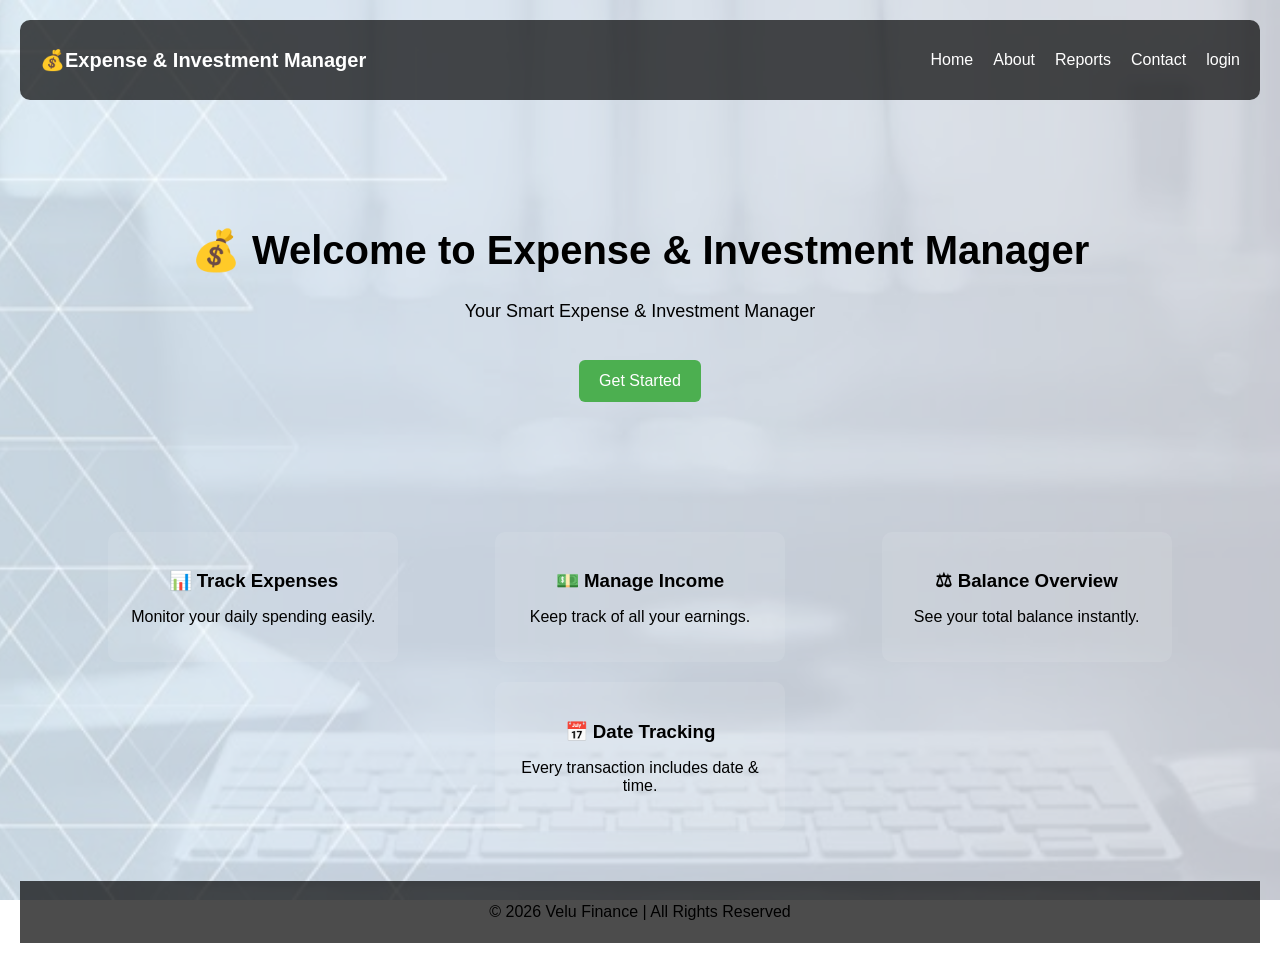
==== index.html @ b0ef874b "Update index.html" ====
<!DOCTYPE html>
<html lang="en">
<head>
    <meta charset="UTF-8">
    <meta name="viewport" content="width=device-width, initial-scale=1.0">
    <title>Expense & Investment Manager - Home</title>

    <style>
        body {
    font-family: 'Poppins', Arial, sans-serif;
    margin: 0;
    padding: 20px;
    background: url('image/background.jpg') no-repeat center center fixed;
    background-size: cover;
    position: relative;
}

body::before {
    content: "";
    position: fixed;
    top: 0; left: 0;
    width: 100%; height: 100%;
    background: rgba(255, 255, 255, 0.7);
    z-index: -1;
}
       /* Navbar */
.navbar {
    display: flex;
    justify-content: space-between;
    align-items: center;
    background: rgba(0, 0, 0, 0.7);
    padding: 15px 20px;
    border-radius: 10px;
    margin-bottom: 20px;
}

.logo {
    color: #fff;
    font-size: 20px;
    font-weight: bold;
}

.nav-links {
    list-style: none;
    display: flex;
    gap: 20px;
}

.nav-links li a {
    text-decoration: none;
    color: #fff;
    font-size: 16px;
    transition: 0.3s;
}

.nav-links li a:hover {
    color: #4CAF50;
}


        /* Hero Section */
        .hero {
            text-align: center;
            padding: 80px 20px;
        }

        .hero h1 {
            font-size: 40px;
        }

        .hero p {
            font-size: 18px;
            margin-top: 10px;
        }

        .btn {
            display: inline-block;
            margin-top: 20px;
            padding: 12px 20px;
            background: #4CAF50;
            color: white;
            text-decoration: none;
            border-radius: 6px;
        }

        .btn:hover {
            background: #45a049;
        }

        /* Features */
        .features {
            display: flex;
            justify-content: space-around;
            padding: 40px;
            flex-wrap: wrap;
        }

        .feature-box {
            background: rgba(255,255,255,0.1);
            padding: 20px;
            border-radius: 10px;
            width: 250px;
            text-align: center;
            margin: 10px;
        }

        .feature-box h3 {
            margin-bottom: 10px;
        }

        /* Footer */
        footer {
            text-align: center;
            padding:6px;
            background: rgba(0,0,0,0.7);
        }
    </style>
</head>
<body>

    <!-- Navbar -->
<nav class="navbar">
    <div class="logo">💰Expense & Investment Manager</div>
    <ul class="nav-links">
         <li><a href="index.html">Home</a></li>
        <li><a href="about.html">About</a></li>
        <li><a href="report.html">Reports</a></li>
        <li><a href="contact.html">Contact</a></li>
        <li><a href="login.html">login</a></li>
    </ul>
</nav>
    <!-- Hero Section -->
    <div class="hero">
        <h1>💰 Welcome to Expense & Investment Manager</h1>
        <p>Your Smart Expense & Investment Manager</p>

        <a href="file:///C:/Users/SARAVANAVEL/expense-manager/home.html" class="btn">Get Started</a>
    </div>

    <!-- Features Section --> 
    
    <div class="features">

        <div class="feature-box">
            <h3>📊 Track Expenses</h3>
            <p>Monitor your daily spending easily.</p>
        </div>

        <div class="feature-box">
            <h3>💵 Manage Income</h3>
            <p>Keep track of all your earnings.</p>
        </div>

        <div class="feature-box">
            <h3>⚖ Balance Overview</h3>
            <p>See your total balance instantly.</p>
        </div>

        <div class="feature-box">
            <h3>📅 Date Tracking</h3>
            <p>Every transaction includes date & time.</p>
        </div>

    </div>
    <!-- Footer -->
    <footer>
        <p>© 2026 Velu Finance | All Rights Reserved</p>
    </footer>

</body>
</html>
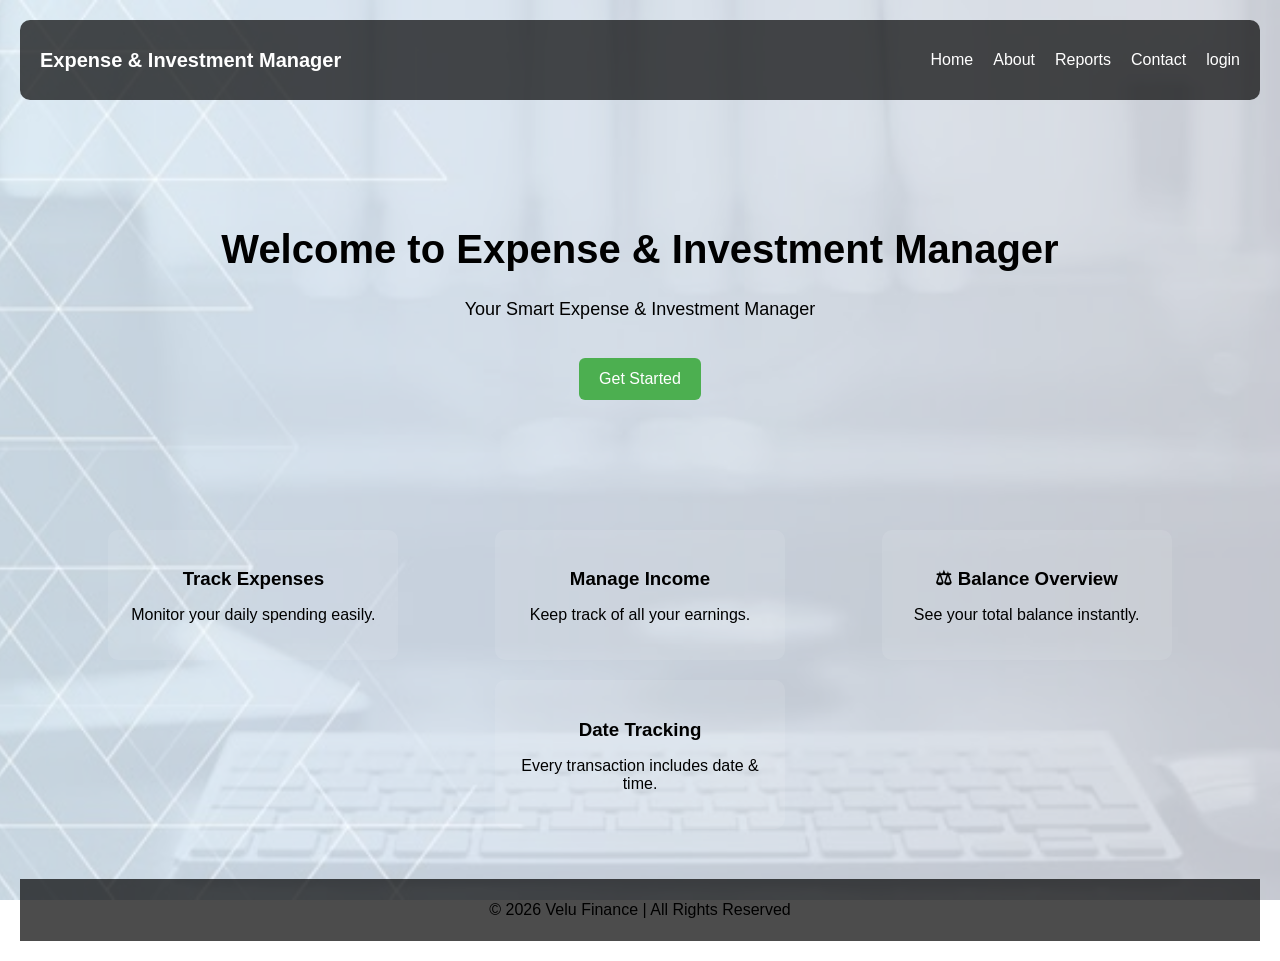
==== commit ffa80cf8: "Update index.html" ====
--- a/index.html
+++ b/index.html
@@ -120,7 +120,7 @@
 
     <!-- Navbar -->
 <nav class="navbar">
-    <div class="logo">💰Expense & Investment Manager</div>
+    <div class="logo">Expense & Investment Manager</div>
     <ul class="nav-links">
          <li><a href="index.html">Home</a></li>
         <li><a href="about.html">About</a></li>
@@ -131,10 +131,10 @@
 </nav>
     <!-- Hero Section -->
     <div class="hero">
-        <h1>💰 Welcome to Expense & Investment Manager</h1>
+        <h1>Welcome to Expense & Investment Manager</h1>
         <p>Your Smart Expense & Investment Manager</p>
 
-        <a href="file:///C:/Users/SARAVANAVEL/expense-manager/home.html" class="btn">Get Started</a>
+        <a href="home.html" class="btn">Get Started</a>
     </div>
 
     <!-- Features Section --> 
@@ -142,12 +142,12 @@
     <div class="features">
 
         <div class="feature-box">
-            <h3>📊 Track Expenses</h3>
+            <h3> Track Expenses</h3>
             <p>Monitor your daily spending easily.</p>
         </div>
 
         <div class="feature-box">
-            <h3>💵 Manage Income</h3>
+            <h3> Manage Income</h3>
             <p>Keep track of all your earnings.</p>
         </div>
 
@@ -157,7 +157,7 @@
         </div>
 
         <div class="feature-box">
-            <h3>📅 Date Tracking</h3>
+            <h3> Date Tracking</h3>
             <p>Every transaction includes date & time.</p>
         </div>
 
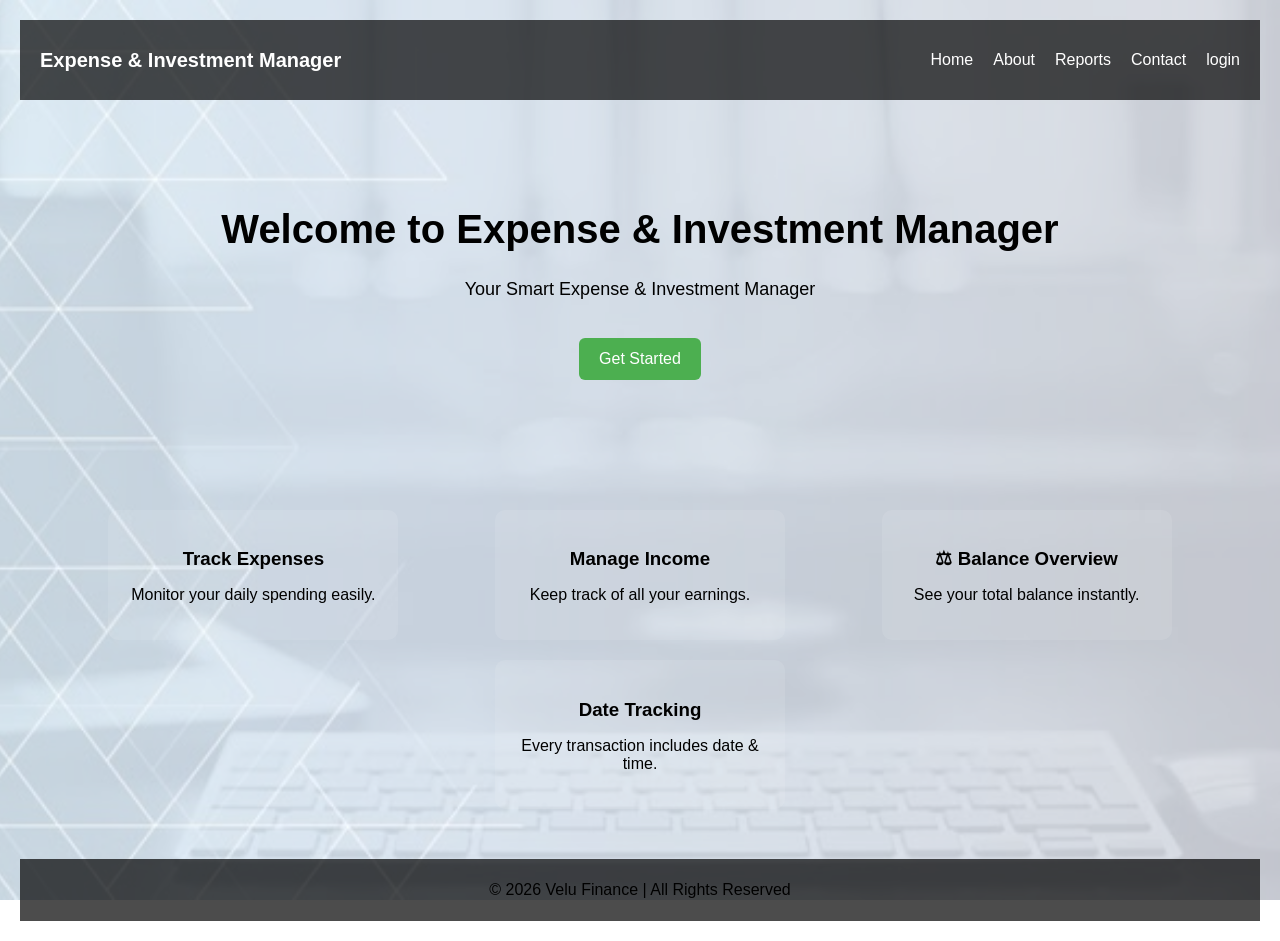
==== commit 5fabc594: "Update index.html" ====
--- a/index.html
+++ b/index.html
@@ -30,8 +30,7 @@
     align-items: center;
     background: rgba(0, 0, 0, 0.7);
     padding: 15px 20px;
-    border-radius: 10px;
-    margin-bottom: 20px;
+    margin-top: 0px;
 }
 
 .logo {
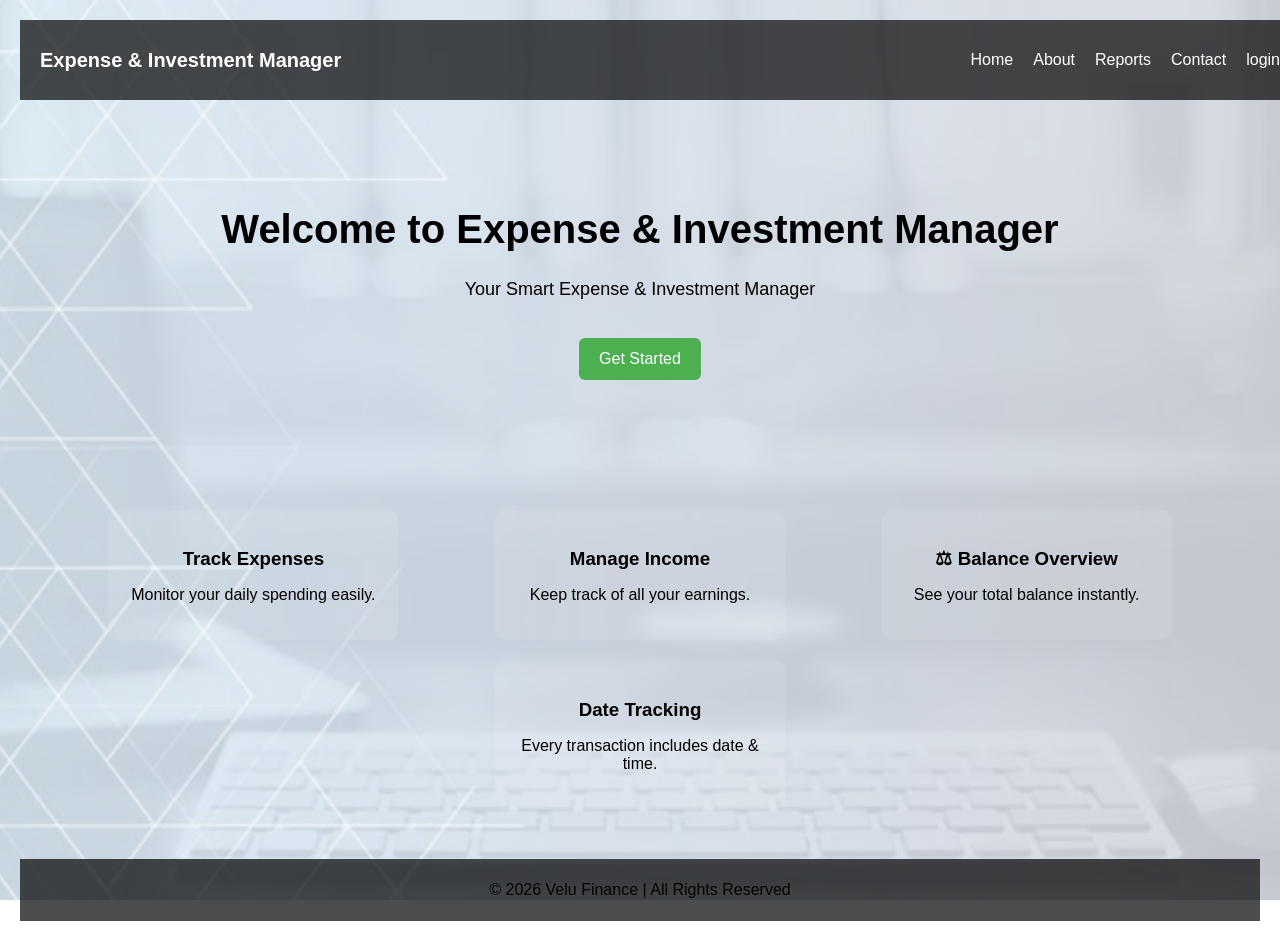
==== commit c1b3d59a: "Update index.html" ====
--- a/index.html
+++ b/index.html
@@ -30,7 +30,9 @@
     align-items: center;
     background: rgba(0, 0, 0, 0.7);
     padding: 15px 20px;
-    margin-top: 0px;
+    width:100%;
+    top: -20px;
+    left:0px;
 }
 
 .logo {
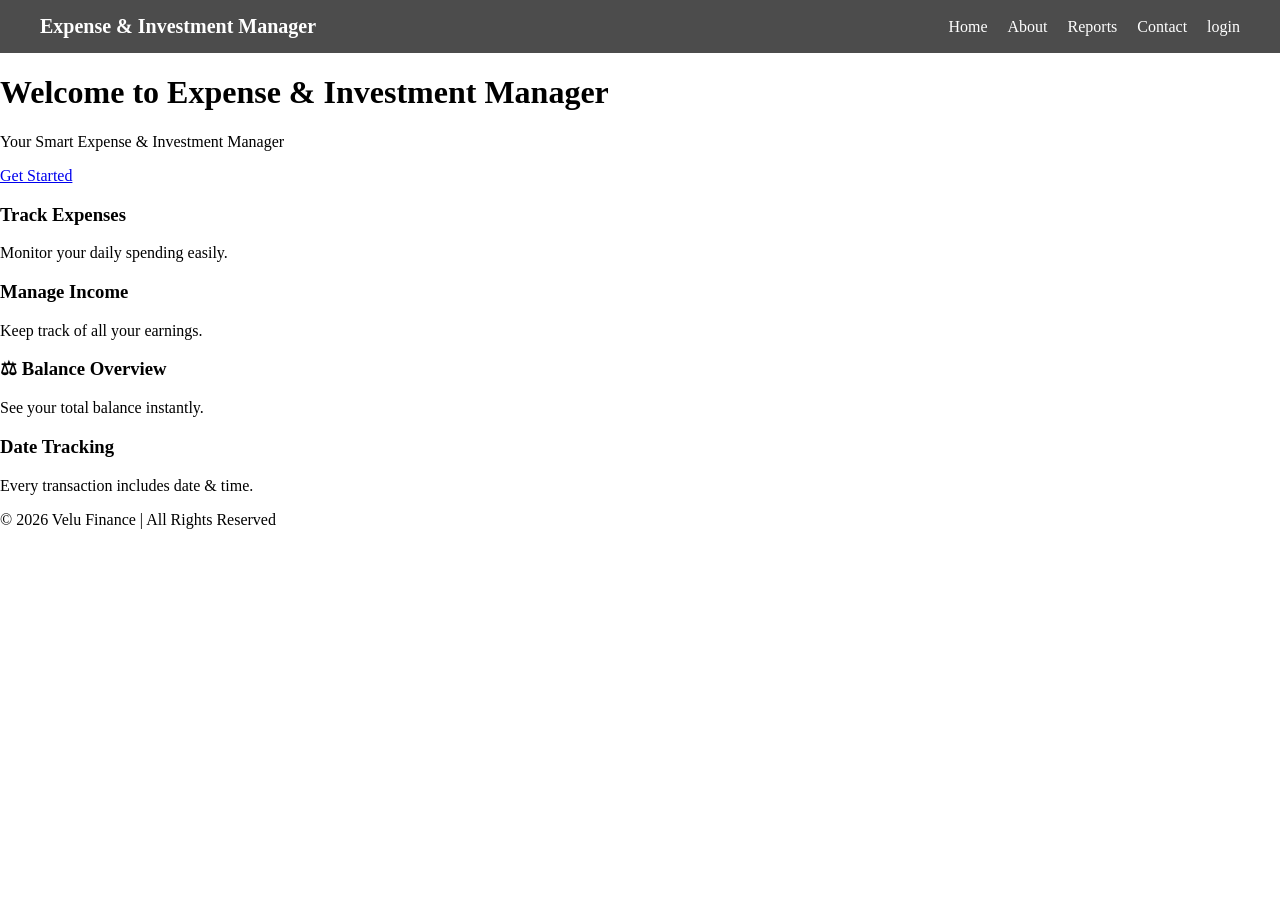
==== commit dca1ce83: "Update index.html" ====
--- a/index.html
+++ b/index.html
@@ -6,45 +6,39 @@
     <title>Expense & Investment Manager - Home</title>
 
     <style>
-        body {
-    font-family: 'Poppins', Arial, sans-serif;
+/* Reset default spacing */
+body {
     margin: 0;
-    padding: 20px;
-    background: url('image/background.jpg') no-repeat center center fixed;
-    background-size: cover;
-    position: relative;
+    padding: 0;
 }
 
-body::before {
-    content: "";
-    position: fixed;
-    top: 0; left: 0;
-    width: 100%; height: 100%;
-    background: rgba(255, 255, 255, 0.7);
-    z-index: -1;
-}
-       /* Navbar */
+/* Navbar */
 .navbar {
     display: flex;
     justify-content: space-between;
     align-items: center;
     background: rgba(0, 0, 0, 0.7);
-    padding: 15px 20px;
-    width:100%;
-    top: -20px;
-    left:0px;
+    padding: 15px 40px;
+    width: 100%;
+    box-sizing: border-box; /* prevents overflow */
+    position: sticky;
+    top: 0;
 }
 
+/* Logo */
 .logo {
     color: #fff;
     font-size: 20px;
     font-weight: bold;
 }
 
+/* Nav links */
 .nav-links {
     list-style: none;
     display: flex;
     gap: 20px;
+    margin: 0;
+    padding: 0;
 }
 
 .nav-links li a {
@@ -57,64 +51,6 @@
 .nav-links li a:hover {
     color: #4CAF50;
 }
-
-
-        /* Hero Section */
-        .hero {
-            text-align: center;
-            padding: 80px 20px;
-        }
-
-        .hero h1 {
-            font-size: 40px;
-        }
-
-        .hero p {
-            font-size: 18px;
-            margin-top: 10px;
-        }
-
-        .btn {
-            display: inline-block;
-            margin-top: 20px;
-            padding: 12px 20px;
-            background: #4CAF50;
-            color: white;
-            text-decoration: none;
-            border-radius: 6px;
-        }
-
-        .btn:hover {
-            background: #45a049;
-        }
-
-        /* Features */
-        .features {
-            display: flex;
-            justify-content: space-around;
-            padding: 40px;
-            flex-wrap: wrap;
-        }
-
-        .feature-box {
-            background: rgba(255,255,255,0.1);
-            padding: 20px;
-            border-radius: 10px;
-            width: 250px;
-            text-align: center;
-            margin: 10px;
-        }
-
-        .feature-box h3 {
-            margin-bottom: 10px;
-        }
-
-        /* Footer */
-        footer {
-            text-align: center;
-            padding:6px;
-            background: rgba(0,0,0,0.7);
-        }
     </style>
 </head>
 <body>
